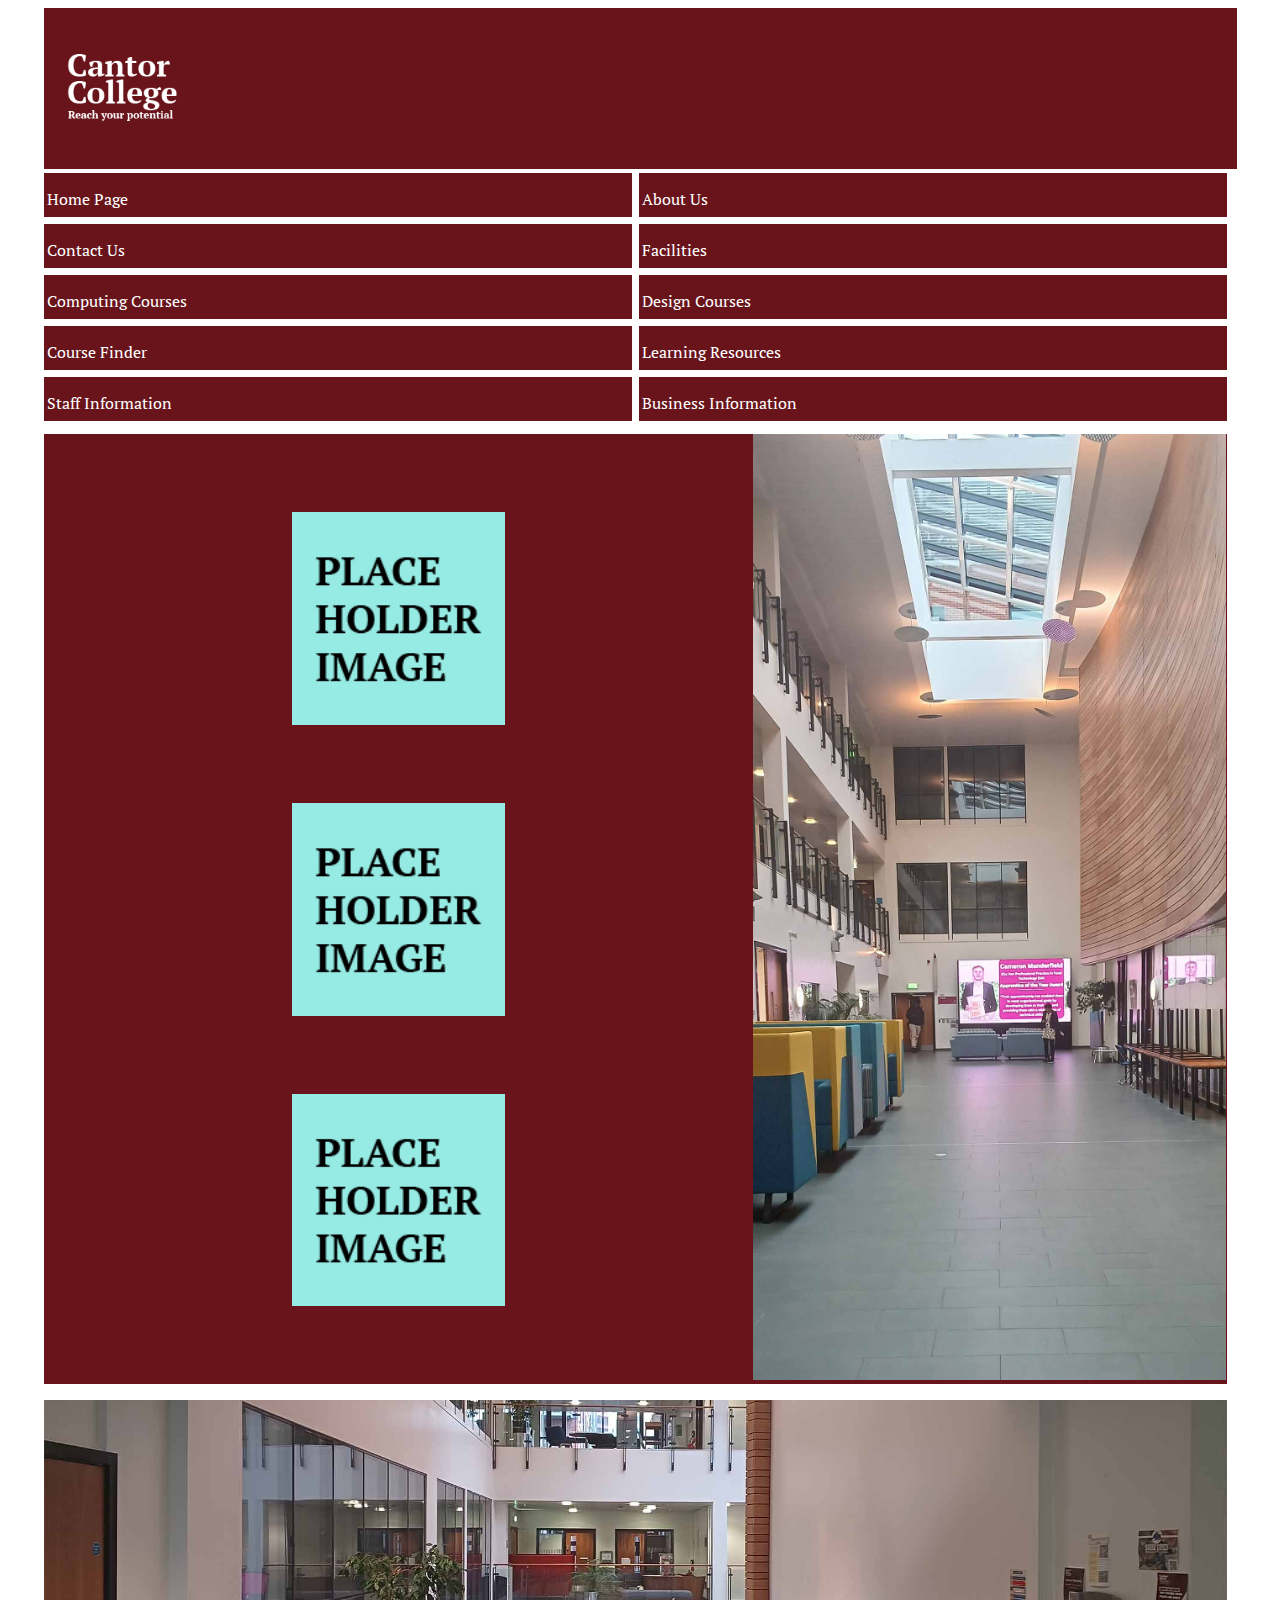
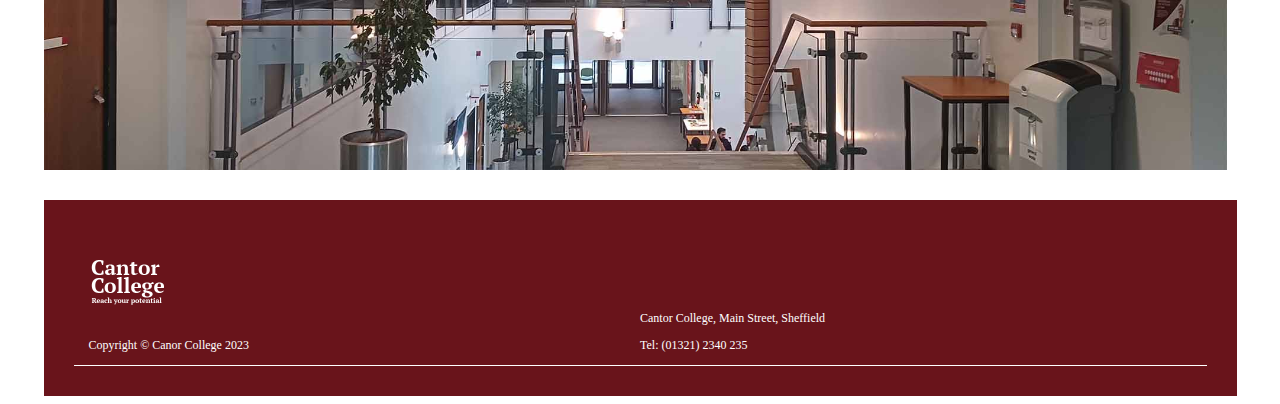
==== index.html @ 1a33143c "All pages have img. Fixed About Us  + contact us" ====
<!DOCTYPE html>
<html lang="en">
<head>
    <link rel="stylesheet" href="styles/mobile.css">
    <link rel="stylesheet" href="styles/desktop.css"media="only screen and (min-width : 900px)">
    <meta name="viewport" content="width=device-width, initial-scale=1.0">
    <meta charset="UTF-8">
    <meta http-equiv="X-UA-Compatible" content="ie=edge">
    <title>Cantor College | Home Page</title>
</head>
<body>
    <div class="overall-container"> <!-- Container around entire page which sets max and min size as well as margins for whole page -->
        <header>
            <div>
                <p><img src="images/logo.png" alt="cantor logo" width="120px" height="120px"></p>
            </div>
        </header>
        <section> <!-- Navigation Buttons at top of page -->
            <div class ="navigation-container">
                <div class="navigation-item">
                    <a href="index.html">Home Page</a>
                </div>
                <div class="navigation-item">
                    <a href="aboutus.html">About Us</a>
                </div>
                <div class="navigation-item">
                    <a href="contactus.html">Contact Us</a>
                </div>
                <div class="navigation-item">
                    <a href="facilities.html">Facilities</a>
                </div>
                <div class="navigation-item">
                    <a href="computingcourses.html">Computing Courses</a>
                </div>
                <div class="navigation-item">
                    <a href="designcourses.html">Design Courses</a></div>
                <div class="navigation-item">
                    <a href="coursefinder.html">Course Finder</a>
                </div>
                <div class="navigation-item">
                    <a href="learningresources.html">Learning Resources</a>
                </div>
                <div class="navigation-item">
                    <a href="staffinformation.html">Staff Information</a>
                </div>
                <div class="navigation-item">
                    <a href="businessinformation.html">Business Information</a>
                </div>
            </div>
        </section>
        <section><!-- Main section of page; main text on left side and image(s) on right side -->
            <div class="page-segment-solid-color">
                <div class="flex-left">
                    <img src="images/placeholder.jpg" alt="" width="90" height="90" class="resize-image-small">
                    <img src="images/placeholder.jpg" alt="" width="90" height="90" class="resize-image-small">
                    <img src="images/placeholder.jpg" alt="" width="90" height="90" class="resize-image-small">
                </div>
                <div class="flex-right">
                    <img src="images/atrium-lookhall.jpg" alt="" width="150" height="300" class="resize-image">
                </div>
            </div>
            <div class="page-segment-no-color">
                <p><img src="images/atrium-lookdoor.jpg" alt="" width="2000" height="625" class="resize-image"></p>
            </div>
        </section>
        <footer>
            <div class="footer-container">
                <div>
                    <div class="footer-container-inner-initial">
                        <div class="footer-container-inner-final">
                            <p><img src="images/logo.png" alt="cantor logo" width="80px" height="80px"></p>
                            <p>Copyright &copy; Canor College 2023</p>
                        </div>
                        <div class="footer-container-inner-final">
                            <p>Cantor College, Main Street, Sheffield</p>
                            <p>Tel: (01321) 2340 235</p>
                        </div>
                    </div>
                </div>
            </div>
        </footer>
    </div>
</body>
</html>
---- styles/mobile.css ----
@import url('https://fonts.googleapis.com/css2?family=Exo+2:wght@500&family=PT+Serif&display=swap');

.overall-container
{
    margin: auto;
}

.margin-left-right
{
    margin-left: 5px;
    margin-right: 5px;
}

header
{
    margin-left: 3.5px;
    margin-right: 3.5px;
    padding: 2.5px 20px;
    background-color: #69141b;
    color: white;
}

footer
{
    display: flex;
    padding: 30px;
    background-color: #69141b;
    color: white;
    align-items: flex-end;
    font-size: 12px;
    margin-left: 3.5px;
    margin-right: 3.5px;
}

.footer-container
{
    flex-basis: 100%;
    flex-shrink: 0;
    max-width: 100%;
    border-bottom-style: solid;
    border-bottom-width: 1px;
}

.footer-container-inner-initial
{
    display: flex;
    align-items: flex-end;
    padding-left: 15px;
    padding-right: 15px;
}

.footer-container-inner-final
{
    box-sizing: border-box;
    flex-basis: 50%;
    max-width: 50%;
}

ol
{
    list-style-type: lower-roman;
}

a
{
    color: blue;
}

.navigation-item a
{
    display: inline-block;
    color: white;
    text-decoration: none;
    font-family: 'PT Serif', serif;
    font-size: 16px;
}

.navigation-item-singular a
{
    display: inline-block;
    width: 98.8%;
    color: white;
    text-decoration: none;
    font-family: 'PT Serif', serif;
    font-size: 16px;
}

.navigation-container
{
    display: flex;
    flex-wrap: wrap;
}

.navigation-item
{
    flex: 1 1 33%;
    margin: 3.5px;
    padding: 3.5px;
    background-image: linear-gradient(to right, transparent, transparent 50%,#69141b 50%, #69141b); /* Concept of linear-gradient to produce hover transition effect from https://codepen.io/ianfarb/pen/nPaxYR */
    background-position: 100% 0;
    background-size: 200% 100%;
    transition: all .5s linear;
}

.navigation-item-singular
{
    flex: 1 1 33%;
    margin: 3.5px;
    padding: 3.5px;
    background-image: linear-gradient(to right, transparent, transparent 50%,#69141b 50%, #69141b);
    background-position: 100% 0;
    background-size: 200% 100%;
    transition: all .5s linear;
}

.navigation-item:hover
{
    transform: scale(1.01);
    background-color: #69141b;
    background-position: 0 0;
}

.navigation-item-singular:hover
{
    transform: scale(1.01);
    background-color: #69141b;
    background-position: 0 0;
}

.page-segment-solid-color
{
    display: flex;
    background-color: #69141b;
    color:white;
    margin-left: 3.5px;
    margin-right: 3.5px;
}

.page-segment-no-color
{
    display: flex;
    margin-left: 3.5px;
    margin-right: 3.5px;
}

.flex-container
{
    display: flex;
    flex-direction: row;
    align-items: center;
}

.flex-even
{
    flex-basis: 50%;
}

.flex-left
{
    display: flex;
    flex-direction: column;
    align-items: center;
    justify-content: space-evenly;
    flex-basis: 60%;
}

.flex-right
{    
    flex-basis: 40%;
}

.resize-image
{
    width: 100%;
    height: auto;
}

.resize-image-small
{
    width: 30%;
    height: auto;
}

.grey-out
{
    color: grey;
}
---- styles/desktop.css ----
section
{
  padding: 0 10px 10px 0;
}

.overall-container
{
    max-width: 1200px;
    min-width: 600px
}

.navigation-item, a
{
    font-size: 32px;
}
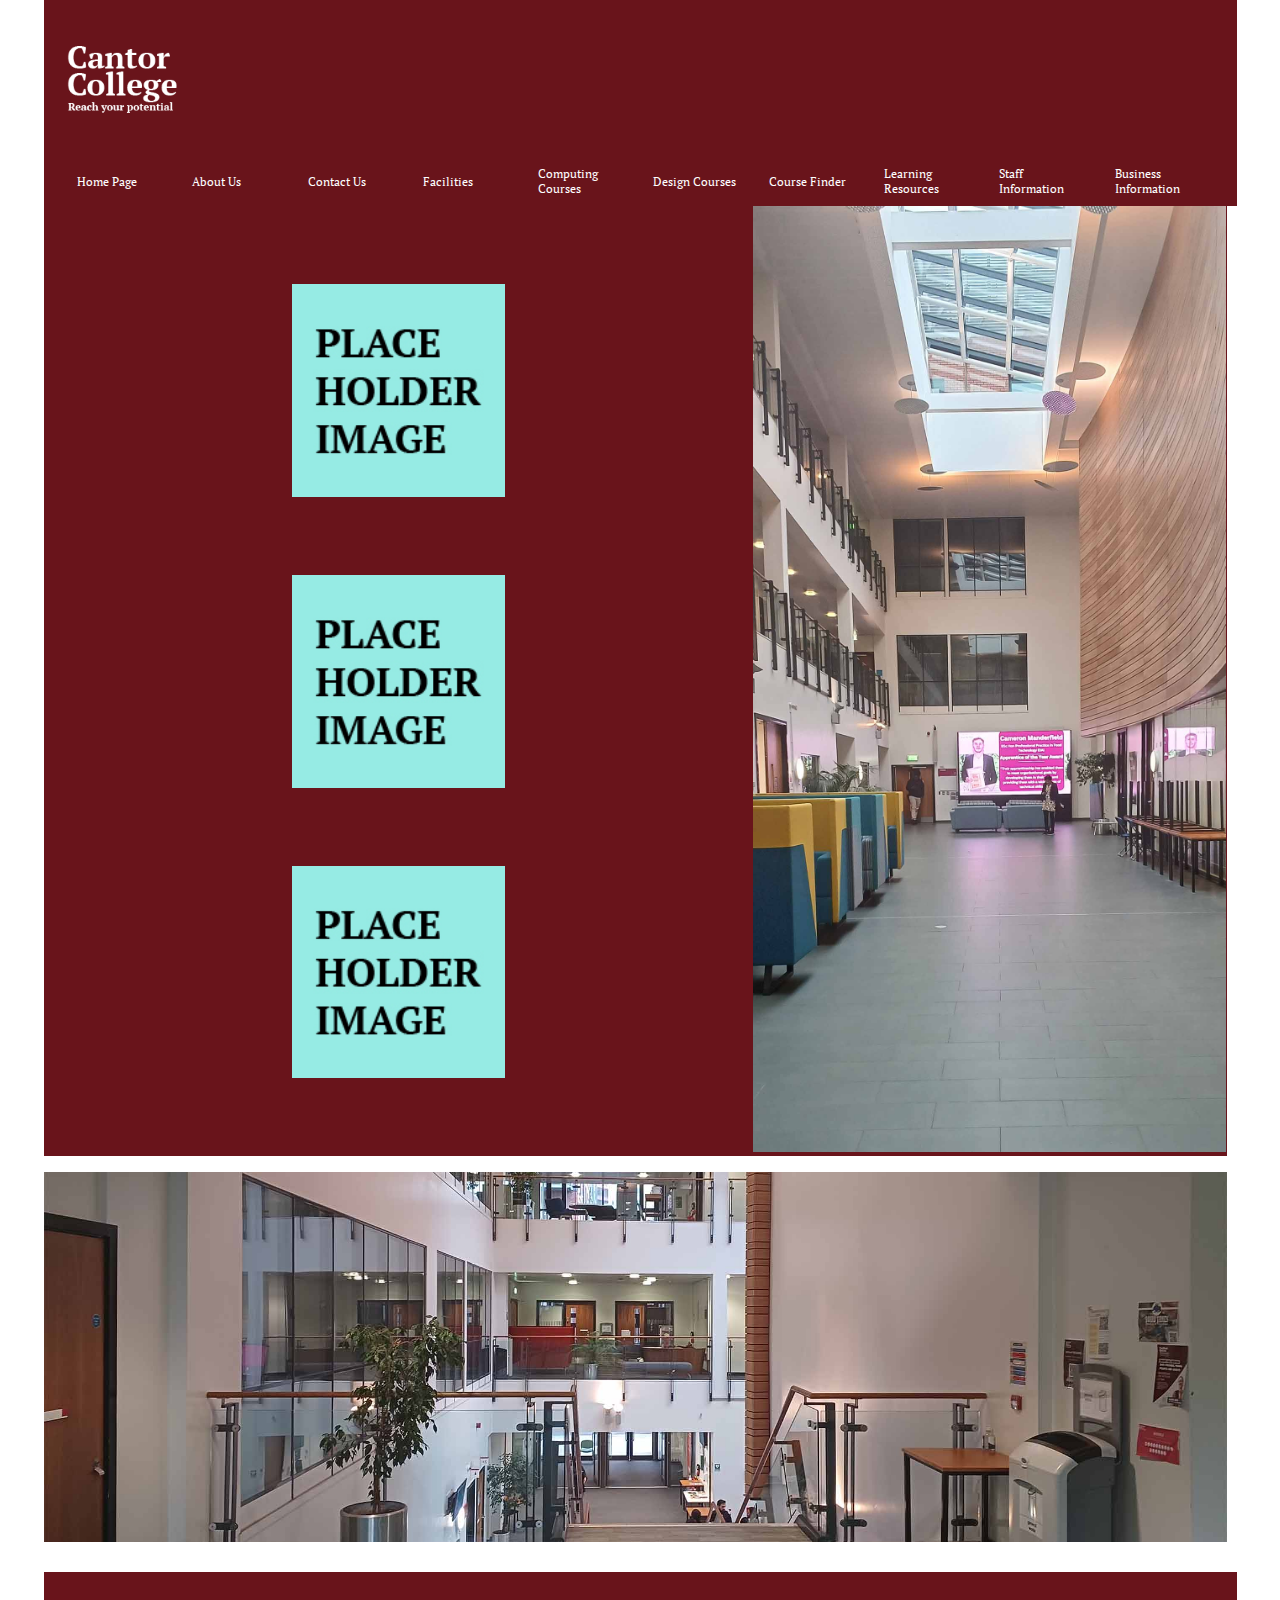
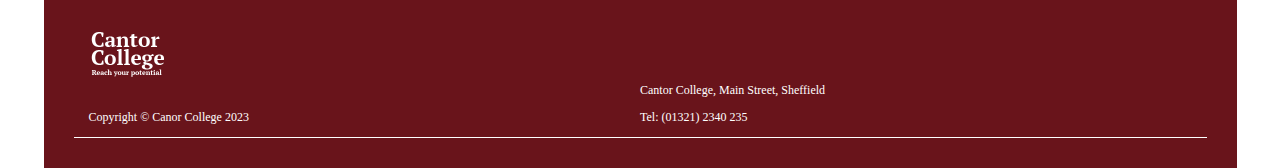
==== commit 8563652e: "Trying redisgned navigation, integrated in header." ====
--- a/index.html
+++ b/index.html
@@ -2,7 +2,7 @@
 <html lang="en">
 <head>
     <link rel="stylesheet" href="styles/mobile.css">
-    <link rel="stylesheet" href="styles/desktop.css"media="only screen and (min-width : 900px)">
+    <link rel="stylesheet" href="styles/desktop.css"media="only screen and (min-width : 700px)">
     <meta name="viewport" content="width=device-width, initial-scale=1.0">
     <meta charset="UTF-8">
     <meta http-equiv="X-UA-Compatible" content="ie=edge">
@@ -14,8 +14,6 @@
             <div>
                 <p><img src="images/logo.png" alt="cantor logo" width="120px" height="120px"></p>
             </div>
-        </header>
-        <section> <!-- Navigation Buttons at top of page -->
             <div class ="navigation-container">
                 <div class="navigation-item">
                     <a href="index.html">Home Page</a>
@@ -47,7 +45,7 @@
                     <a href="businessinformation.html">Business Information</a>
                 </div>
             </div>
-        </section>
+        </header>
         <section><!-- Main section of page; main text on left side and image(s) on right side -->
             <div class="page-segment-solid-color">
                 <div class="flex-left">
--- a/styles/desktop.css
+++ b/styles/desktop.css
@@ -3,13 +3,30 @@
   padding: 0 10px 10px 0;
 }
 
-.overall-container
+body
 {
-    max-width: 1200px;
-    min-width: 600px
+  margin: auto;
+  max-width: 1200px;
+  min-width: 700px
 }
 
-.navigation-item, a
+.navigation-container
 {
-    font-size: 32px;
-}+  display: flex;
+  flex-wrap: nowrap;
+  align-items: center;
+  align-self: flex-end;
+  margin-right: auto;
+}
+
+.navigation-item
+{
+  padding-left: 10px;
+  padding-right: 10px;
+  
+}
+
+.navigation-item a
+{
+  font-size: 12px;
+}
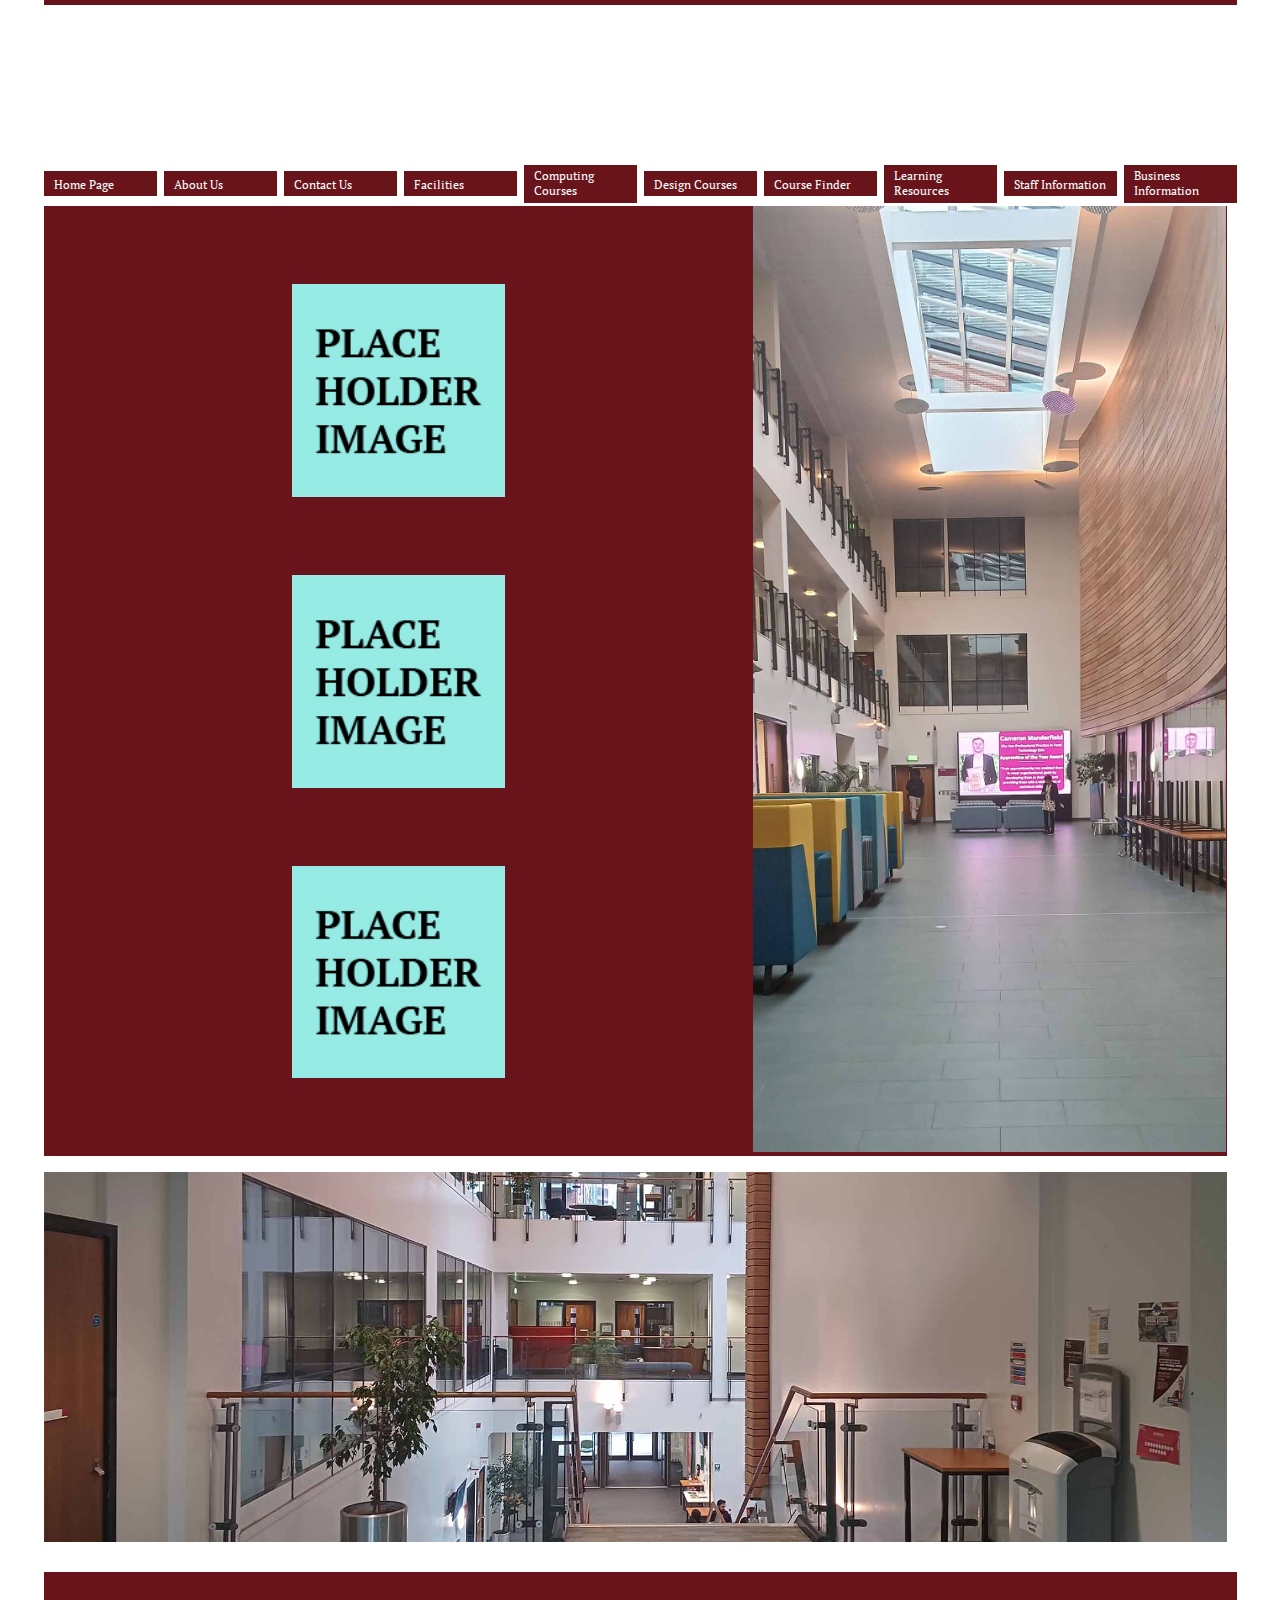
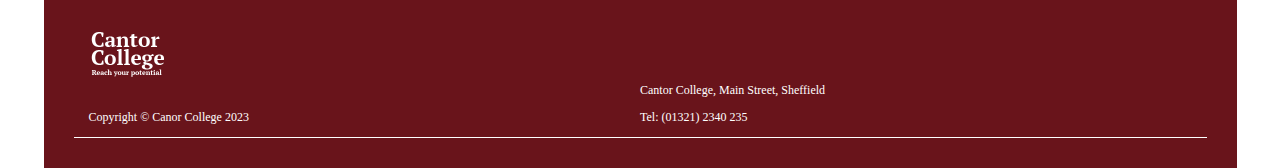
==== commit b491a48a: "Attempted javascript to move elements" ====
--- a/index.html
+++ b/index.html
@@ -7,16 +7,19 @@
     <meta charset="UTF-8">
     <meta http-equiv="X-UA-Compatible" content="ie=edge">
     <title>Cantor College | Home Page</title>
+    <script src="scripts/header.js" defer></script>
 </head>
 <body>
     <div class="overall-container"> <!-- Container around entire page which sets max and min size as well as margins for whole page -->
         <header>
-            <div>
+            <div id="div-logo-in-header">
                 <p><img src="images/logo.png" alt="cantor logo" width="120px" height="120px"></p>
             </div>
-            <div class ="navigation-container">
+        </header>
+            <div id="div-navigation"> <!-- Navigation Buttons at top of page -->
+                <div class ="navigation-container">
                 <div class="navigation-item">
-                    <a href="index.html">Home Page</a>
+                     <a href="index.html">Home Page</a>
                 </div>
                 <div class="navigation-item">
                     <a href="aboutus.html">About Us</a>
@@ -45,8 +48,8 @@
                     <a href="businessinformation.html">Business Information</a>
                 </div>
             </div>
-        </header>
-        <section><!-- Main section of page; main text on left side and image(s) on right side -->
+        </div>
+        <section id="sect-main"><!-- Main section of page; main text on left side and image(s) on right side -->
             <div class="page-segment-solid-color">
                 <div class="flex-left">
                     <img src="images/placeholder.jpg" alt="" width="90" height="90" class="resize-image-small">
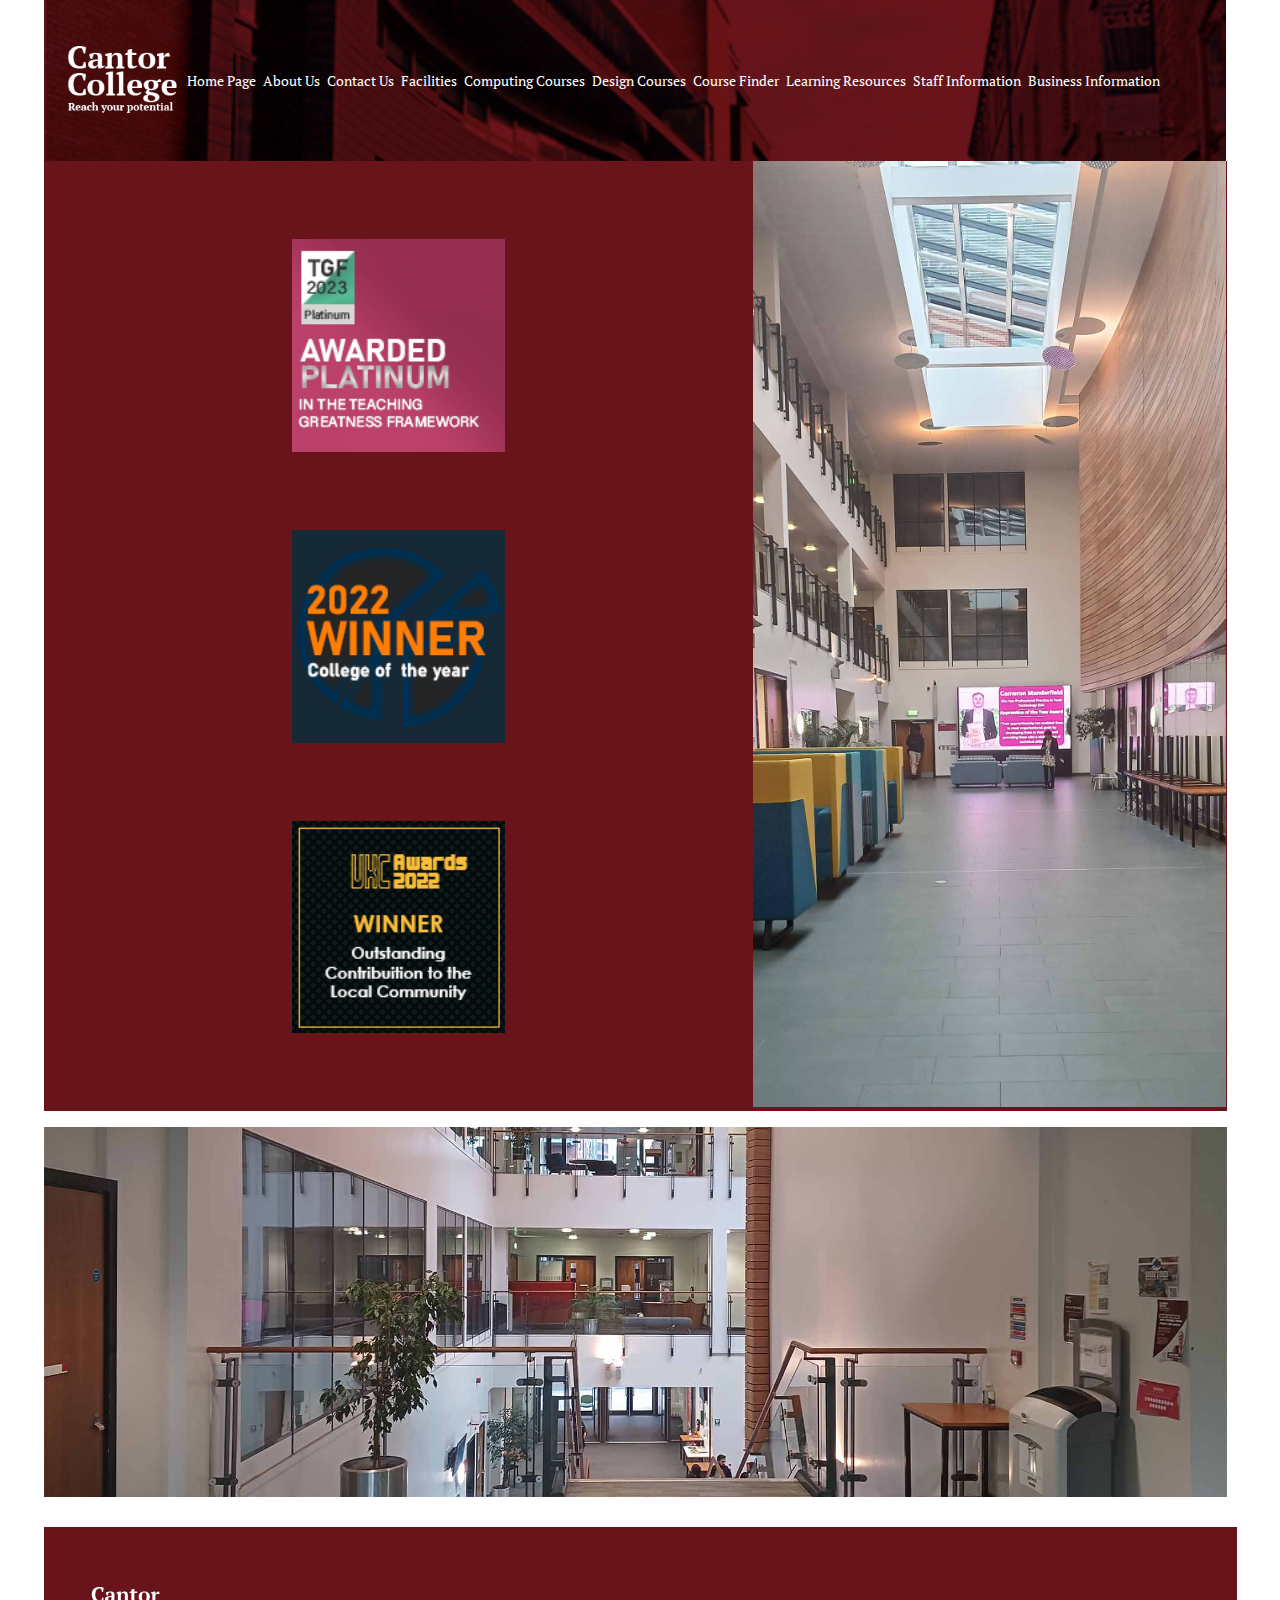
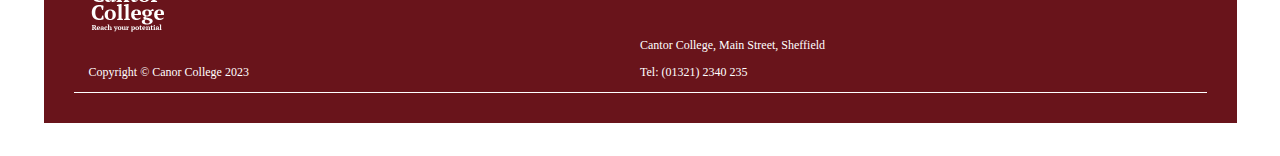
==== commit 4f9d58ca: "Changed header to be responsive to device." ====
--- a/index.html
+++ b/index.html
@@ -12,49 +12,52 @@
 <body>
     <div class="overall-container"> <!-- Container around entire page which sets max and min size as well as margins for whole page -->
         <header>
-            <div id="div-logo-in-header">
+            <div class="TARGET">
                 <p><img src="images/logo.png" alt="cantor logo" width="120px" height="120px"></p>
             </div>
         </header>
-            <div id="div-navigation"> <!-- Navigation Buttons at top of page -->
-                <div class ="navigation-container">
-                <div class="navigation-item">
-                     <a href="index.html">Home Page</a>
-                </div>
-                <div class="navigation-item">
-                    <a href="aboutus.html">About Us</a>
-                </div>
-                <div class="navigation-item">
-                    <a href="contactus.html">Contact Us</a>
-                </div>
-                <div class="navigation-item">
-                    <a href="facilities.html">Facilities</a>
-                </div>
-                <div class="navigation-item">
-                    <a href="computingcourses.html">Computing Courses</a>
-                </div>
-                <div class="navigation-item">
-                    <a href="designcourses.html">Design Courses</a></div>
-                <div class="navigation-item">
-                    <a href="coursefinder.html">Course Finder</a>
-                </div>
-                <div class="navigation-item">
-                    <a href="learningresources.html">Learning Resources</a>
-                </div>
-                <div class="navigation-item">
-                    <a href="staffinformation.html">Staff Information</a>
-                </div>
-                <div class="navigation-item">
-                    <a href="businessinformation.html">Business Information</a>
-                </div>
+        <div class="ORIGINAL">
+
+        </div>
+        <div class="MOVEME"> <!-- Navigation Buttons at top of page -->
+            <div class ="navigation-container">
+            <div class="navigation-item">
+                    <a href="index.html">Home Page</a>
+            </div>
+            <div class="navigation-item">
+                <a href="aboutus.html">About Us</a>
+            </div>
+            <div class="navigation-item">
+                 <a href="contactus.html">Contact Us</a>
+            </div>
+            <div class="navigation-item">
+                <a href="facilities.html">Facilities</a>
+            </div>
+            <div class="navigation-item">
+                <a href="computingcourses.html">Computing Courses</a>
+            </div>
+            <div class="navigation-item">
+                <a href="designcourses.html">Design Courses</a></div>
+            <div class="navigation-item">
+                <a href="coursefinder.html">Course Finder</a>
+            </div>
+            <div class="navigation-item">
+                <a href="learningresources.html">Learning Resources</a>
+            </div>
+            <div class="navigation-item">
+                <a href="staffinformation.html">Staff Information</a>
+            </div>
+            <div class="navigation-item">
+                <a href="businessinformation.html">Business Information</a>
             </div>
         </div>
+    </div>
         <section id="sect-main"><!-- Main section of page; main text on left side and image(s) on right side -->
             <div class="page-segment-solid-color">
                 <div class="flex-left">
-                    <img src="images/placeholder.jpg" alt="" width="90" height="90" class="resize-image-small">
-                    <img src="images/placeholder.jpg" alt="" width="90" height="90" class="resize-image-small">
-                    <img src="images/placeholder.jpg" alt="" width="90" height="90" class="resize-image-small">
+                    <img src="images/awardimage0.jpg" alt="" width="160" height="160" class="resize-image-small">
+                    <img src="images/awardimage1.jpg" alt="" width="160" height="160" class="resize-image-small">
+                    <img src="images/awardimage2.jpg" alt="" width="160" height="160" class="resize-image-small">
                 </div>
                 <div class="flex-right">
                     <img src="images/atrium-lookhall.jpg" alt="" width="150" height="300" class="resize-image">
--- a/styles/mobile.css
+++ b/styles/mobile.css
@@ -1,8 +1,9 @@
 @import url('https://fonts.googleapis.com/css2?family=Exo+2:wght@500&family=PT+Serif&display=swap');
 
-.overall-container
+body
 {
     margin: auto;
+    min-width: 390px
 }
 
 .margin-left-right
@@ -11,6 +12,7 @@
     margin-right: 5px;
 }
 
+
 header
 {
     margin-left: 3.5px;
@@ -18,6 +20,10 @@
     padding: 2.5px 20px;
     background-color: #69141b;
     color: white;
+    background-image: url('../images/header.jpg');
+    background-repeat: no-repeat;
+    background-position: center;
+    background-size: cover;
 }
 
 footer
@@ -89,6 +95,12 @@
 {
     display: flex;
     flex-wrap: wrap;
+}
+
+.TARGET
+{
+    display: flex;
+    align-items: center;
 }
 
 .navigation-item
--- a/styles/desktop.css
+++ b/styles/desktop.css
@@ -21,12 +21,18 @@
 
 .navigation-item
 {
-  padding-left: 10px;
-  padding-right: 10px;
-  
+  background-image: none;
+  flex: auto;
+  padding-left: 0px;
+  padding-right: 0px;
 }
 
 .navigation-item a
 {
-  font-size: 12px;
+  font-size: 14px;
 }
+
+header
+{
+    margin-right: 14.5px;
+}
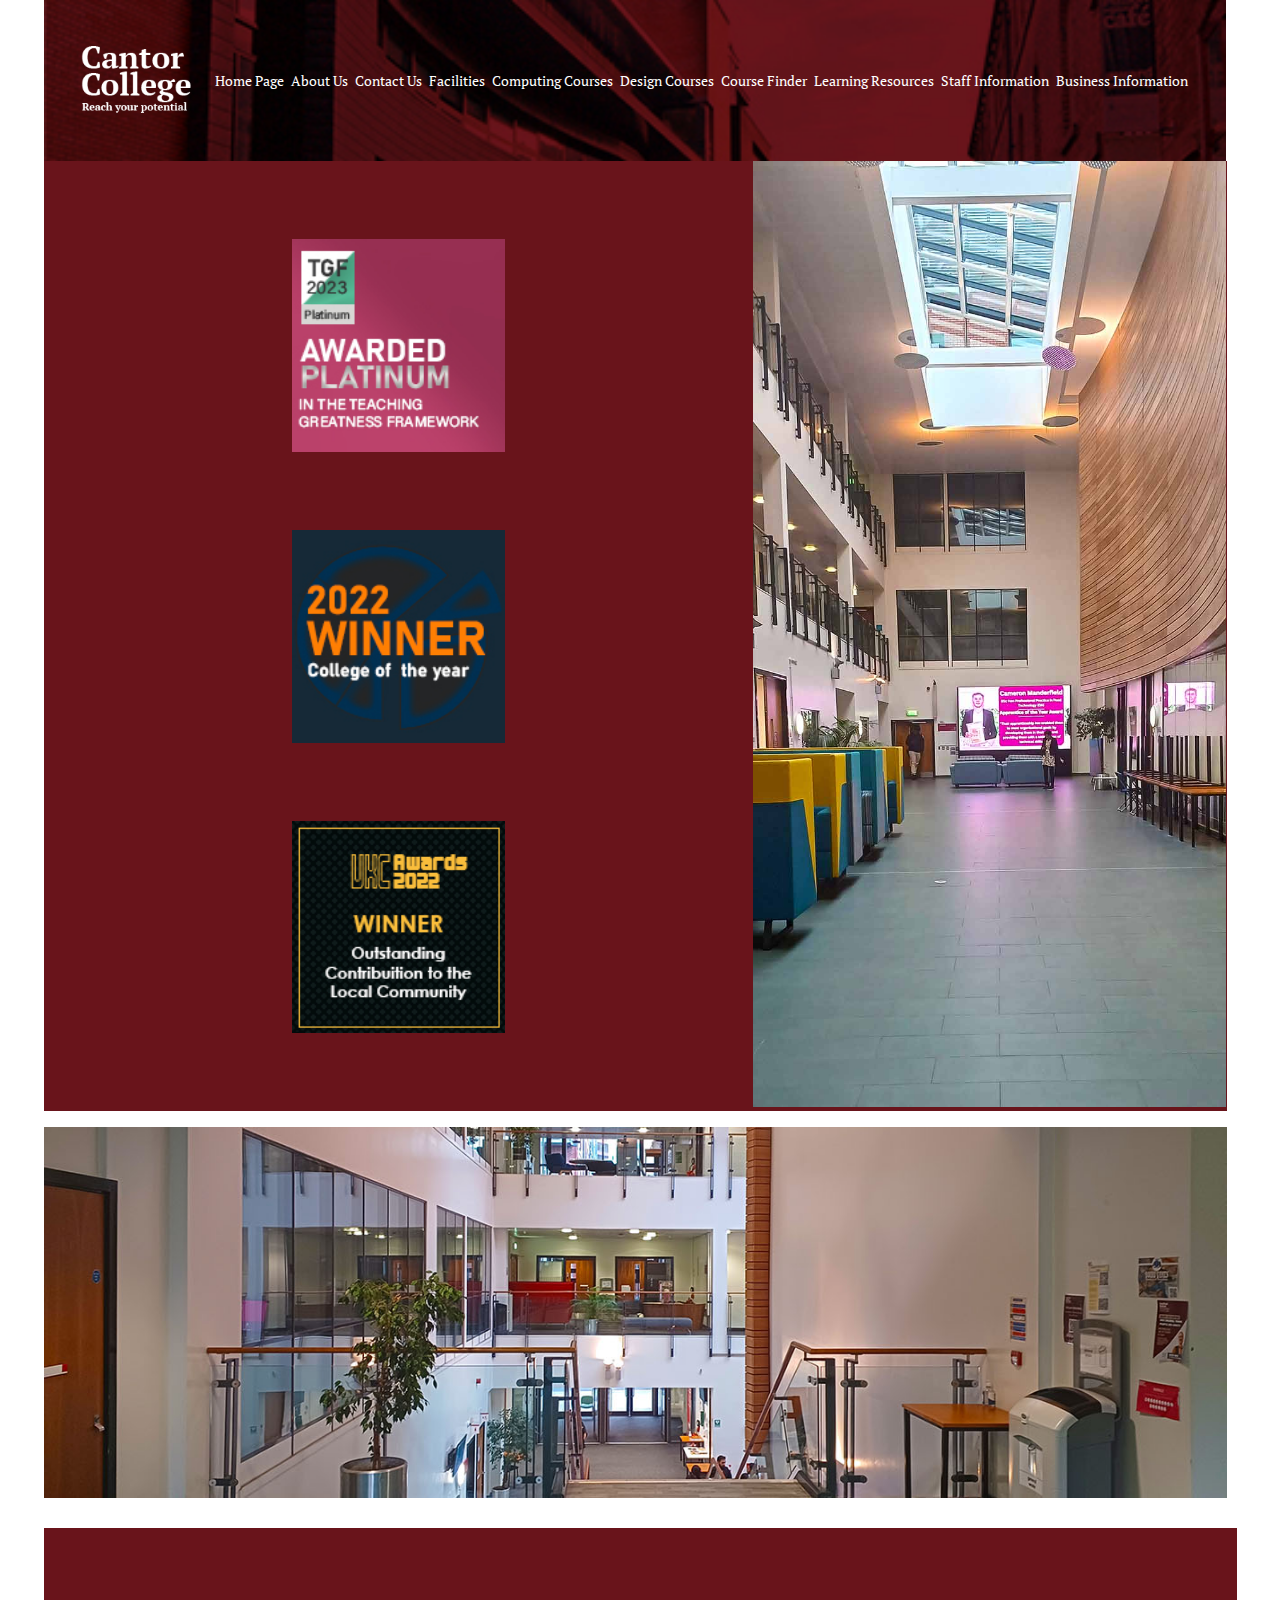
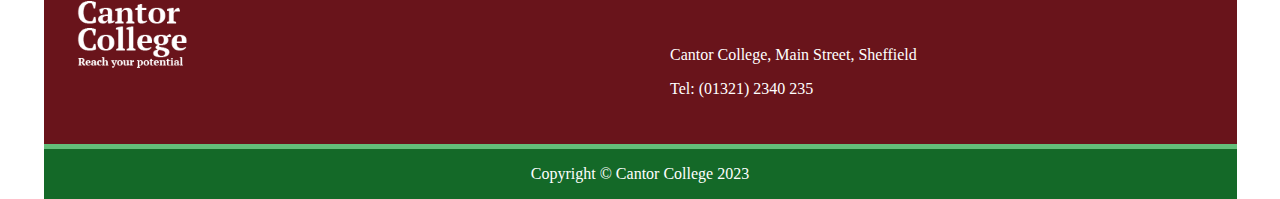
==== commit f7b2cae9: "Improved footer. Spiced up images." ====
--- a/index.html
+++ b/index.html
@@ -1,57 +1,59 @@
 <!DOCTYPE html>
 <html lang="en">
+
 <head>
     <link rel="stylesheet" href="styles/mobile.css">
-    <link rel="stylesheet" href="styles/desktop.css"media="only screen and (min-width : 700px)">
+    <link rel="stylesheet" href="styles/desktop.css" media="only screen and (min-width : 700px)">
     <meta name="viewport" content="width=device-width, initial-scale=1.0">
     <meta charset="UTF-8">
     <meta http-equiv="X-UA-Compatible" content="ie=edge">
     <title>Cantor College | Home Page</title>
     <script src="scripts/header.js" defer></script>
 </head>
+
 <body>
-    <div class="overall-container"> <!-- Container around entire page which sets max and min size as well as margins for whole page -->
+    <div class="overall-container">
+        <!-- Container around entire page which sets max and min size as well as margins for whole page -->
         <header>
             <div class="TARGET">
                 <p><img src="images/logo.png" alt="cantor logo" width="120px" height="120px"></p>
             </div>
         </header>
-        <div class="ORIGINAL">
-
-        </div>
         <div class="MOVEME"> <!-- Navigation Buttons at top of page -->
-            <div class ="navigation-container">
-            <div class="navigation-item">
+            <div class="navigation-container">
+                <div class="navigation-item">
                     <a href="index.html">Home Page</a>
-            </div>
-            <div class="navigation-item">
-                <a href="aboutus.html">About Us</a>
-            </div>
-            <div class="navigation-item">
-                 <a href="contactus.html">Contact Us</a>
-            </div>
-            <div class="navigation-item">
-                <a href="facilities.html">Facilities</a>
-            </div>
-            <div class="navigation-item">
-                <a href="computingcourses.html">Computing Courses</a>
-            </div>
-            <div class="navigation-item">
-                <a href="designcourses.html">Design Courses</a></div>
-            <div class="navigation-item">
-                <a href="coursefinder.html">Course Finder</a>
-            </div>
-            <div class="navigation-item">
-                <a href="learningresources.html">Learning Resources</a>
-            </div>
-            <div class="navigation-item">
-                <a href="staffinformation.html">Staff Information</a>
-            </div>
-            <div class="navigation-item">
-                <a href="businessinformation.html">Business Information</a>
+                </div>
+                <div class="navigation-item">
+                    <a href="aboutus.html">About Us</a>
+                </div>
+                <div class="navigation-item">
+                    <a href="contactus.html">Contact Us</a>
+                </div>
+                <div class="navigation-item">
+                    <a href="facilities.html">Facilities</a>
+                </div>
+                <div class="navigation-item">
+                    <a href="computingcourses.html">Computing Courses</a>
+                </div>
+                <div class="navigation-item">
+                    <a href="designcourses.html">Design Courses</a>
+                </div>
+                <div class="navigation-item">
+                    <a href="coursefinder.html">Course Finder</a>
+                </div>
+                <div class="navigation-item">
+                    <a href="learningresources.html">Learning Resources</a>
+                </div>
+                <div class="navigation-item">
+                    <a href="staffinformation.html">Staff Information</a>
+                </div>
+                <div class="navigation-item">
+                    <a href="businessinformation.html">Business Information</a>
+                </div>
             </div>
         </div>
-    </div>
+        <div class="ORIGINAL"></div>
         <section id="sect-main"><!-- Main section of page; main text on left side and image(s) on right side -->
             <div class="page-segment-solid-color">
                 <div class="flex-left">
@@ -60,11 +62,11 @@
                     <img src="images/awardimage2.jpg" alt="" width="160" height="160" class="resize-image-small">
                 </div>
                 <div class="flex-right">
-                    <img src="images/atrium-lookhall.jpg" alt="" width="150" height="300" class="resize-image">
+                    <img src="images/atrium-lookhall.jpg" alt="" width="750" height="1500" class="resize-image">
                 </div>
             </div>
             <div class="page-segment-no-color">
-                <p><img src="images/atrium-lookdoor.jpg" alt="" width="2000" height="625" class="resize-image"></p>
+                <p><img src="images/atrium-lookdoor.jpg" alt="" width="1320" height="413" class="resize-image"></p>
             </div>
         </section>
         <footer>
@@ -72,8 +74,7 @@
                 <div>
                     <div class="footer-container-inner-initial">
                         <div class="footer-container-inner-final">
-                            <p><img src="images/logo.png" alt="cantor logo" width="80px" height="80px"></p>
-                            <p>Copyright &copy; Canor College 2023</p>
+                            <p><img src="images/logo.png" alt="cantor logo" width="120px" height="120px"></p>
                         </div>
                         <div class="footer-container-inner-final">
                             <p>Cantor College, Main Street, Sheffield</p>
@@ -82,6 +83,9 @@
                     </div>
                 </div>
             </div>
+            <div class="footer-bottom">
+                <p>Copyright &copy; Cantor College 2023</p>
+            </div>
         </footer>
     </div>
 </body>
--- a/styles/mobile.css
+++ b/styles/mobile.css
@@ -29,30 +29,30 @@
 footer
 {
     display: flex;
-    padding: 30px;
-    background-color: #69141b;
+    background-color: #69141B;
     color: white;
     align-items: flex-end;
-    font-size: 12px;
-    margin-left: 3.5px;
-    margin-right: 3.5px;
+    margin-left: 3.5px;
+    margin-right: 3.5px;
+    flex-wrap: wrap;
+    overflow: hidden;
 }
 
 .footer-container
 {
     flex-basis: 100%;
     flex-shrink: 0;
+    padding: 30px;
     max-width: 100%;
     border-bottom-style: solid;
-    border-bottom-width: 1px;
+    border-bottom-width: 5px;
+    border-bottom-color: #63BE79;
 }
 
 .footer-container-inner-initial
 {
     display: flex;
     align-items: flex-end;
-    padding-left: 15px;
-    padding-right: 15px;
 }
 
 .footer-container-inner-final
@@ -60,6 +60,16 @@
     box-sizing: border-box;
     flex-basis: 50%;
     max-width: 50%;
+}
+
+.footer-bottom
+{
+    background-color: #146928;
+    display: flex;
+    width: 100%;
+    padding-left: 0px;
+    padding-right: 0px;
+    justify-content: center;
 }
 
 ol
--- a/styles/desktop.css
+++ b/styles/desktop.css
@@ -7,7 +7,7 @@
 {
   margin: auto;
   max-width: 1200px;
-  min-width: 700px
+  min-width: 700px;
 }
 
 .navigation-container
@@ -21,10 +21,11 @@
 
 .navigation-item
 {
-  background-image: none;
   flex: auto;
+  align-content: space-evenly;
   padding-left: 0px;
   padding-right: 0px;
+  background-image: none;
 }
 
 .navigation-item a
@@ -36,3 +37,8 @@
 {
     margin-right: 14.5px;
 }
+
+.TARGET
+{
+  justify-content: space-evenly;
+}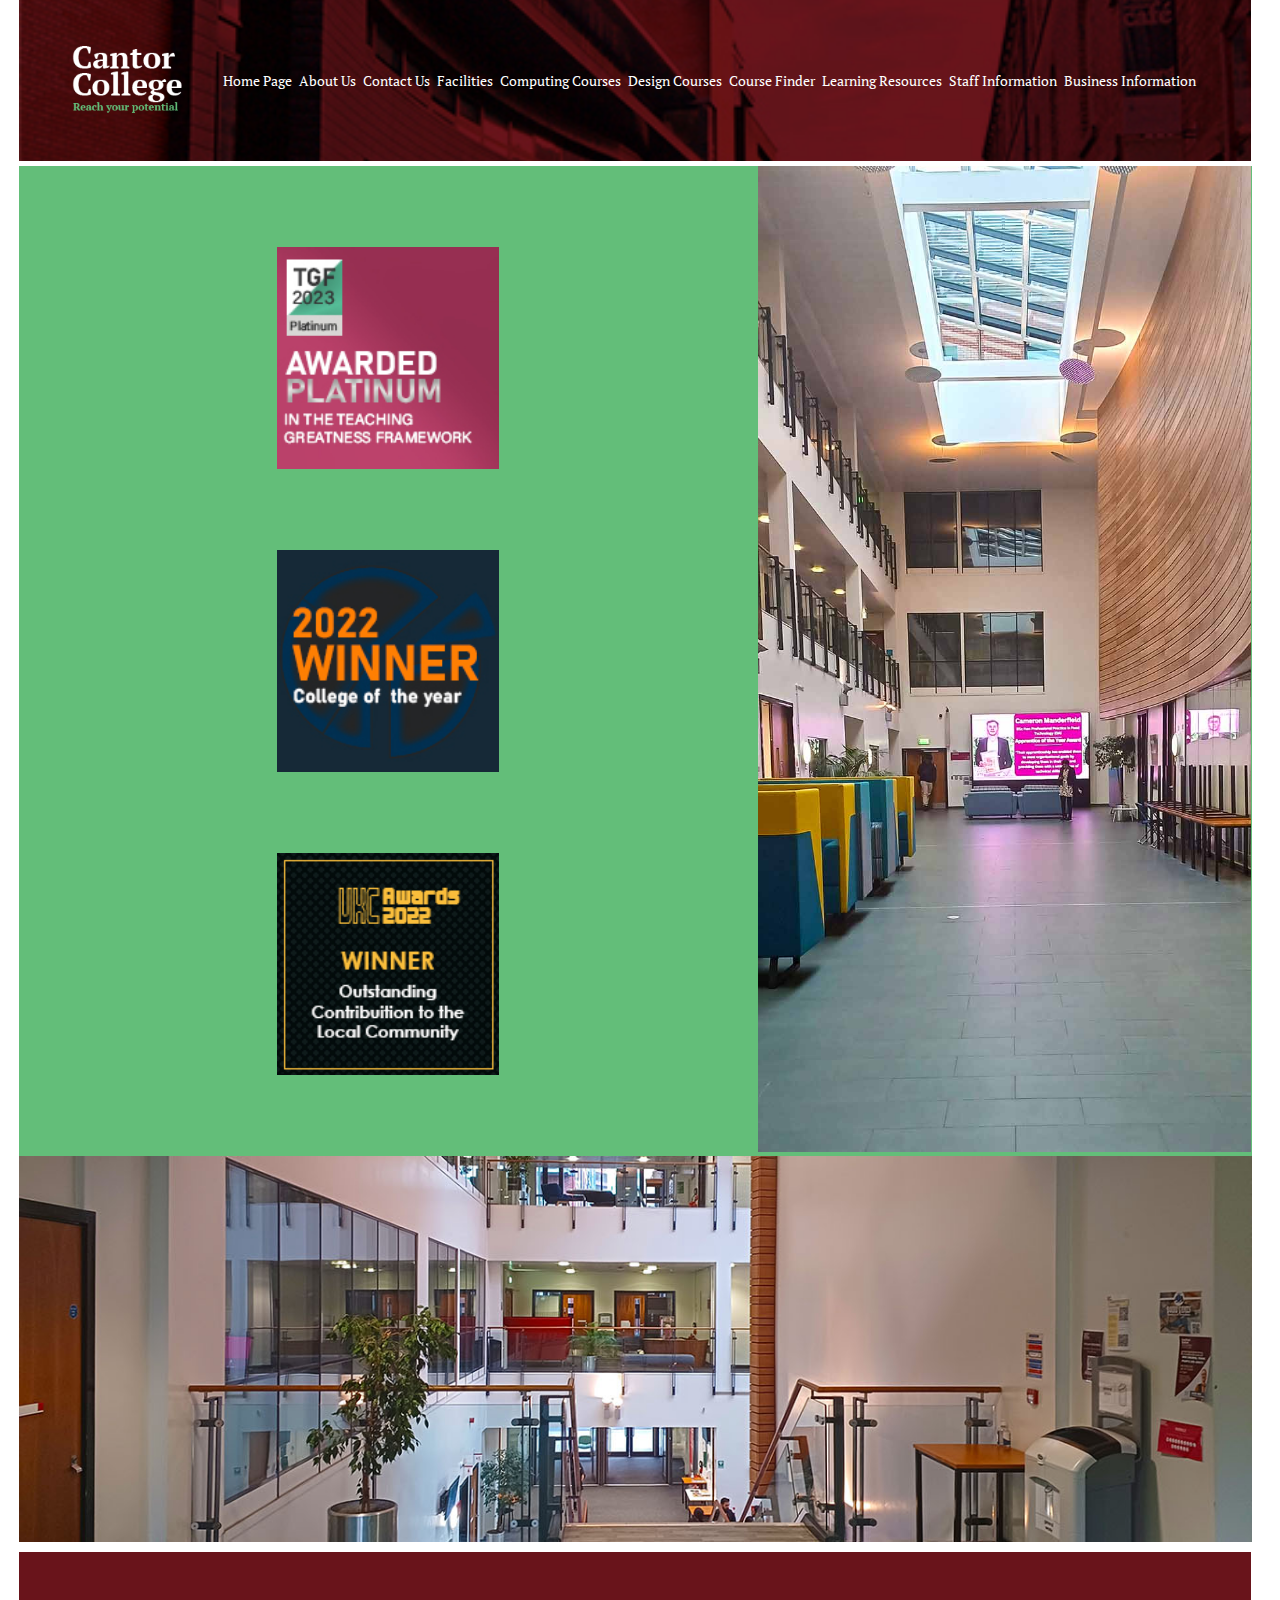
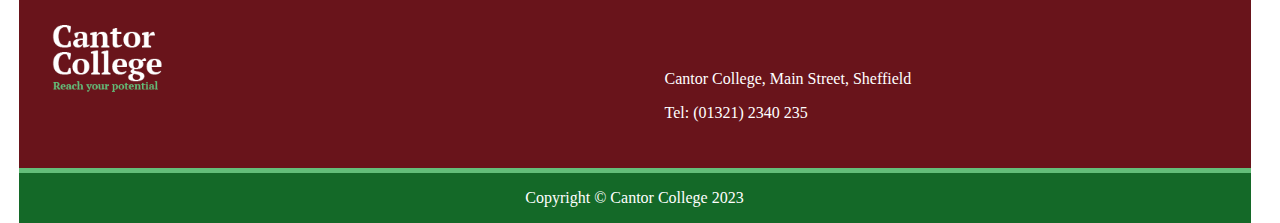
==== commit 408b397c: "Updated colours. Removed <p> from images." ====
--- a/index.html
+++ b/index.html
@@ -13,13 +13,12 @@
 
 <body>
     <div class="overall-container">
-        <!-- Container around entire page which sets max and min size as well as margins for whole page -->
         <header>
-            <div class="TARGET">
+            <div id="target-position">
                 <p><img src="images/logo.png" alt="cantor logo" width="120px" height="120px"></p>
             </div>
         </header>
-        <div class="MOVEME"> <!-- Navigation Buttons at top of page -->
+        <div id="move-this">
             <div class="navigation-container">
                 <div class="navigation-item">
                     <a href="index.html">Home Page</a>
@@ -53,8 +52,8 @@
                 </div>
             </div>
         </div>
-        <div class="ORIGINAL"></div>
-        <section id="sect-main"><!-- Main section of page; main text on left side and image(s) on right side -->
+        <div id="original-position"></div>
+        <section id="sect-main">
             <div class="page-segment-solid-color">
                 <div class="flex-left">
                     <img src="images/awardimage0.jpg" alt="" width="160" height="160" class="resize-image-small">
@@ -66,7 +65,7 @@
                 </div>
             </div>
             <div class="page-segment-no-color">
-                <p><img src="images/atrium-lookdoor.jpg" alt="" width="1320" height="413" class="resize-image"></p>
+                <img src="images/atrium-lookdoor.jpg" alt="" width="1320" height="413" class="resize-image">
             </div>
         </section>
         <footer>
--- a/styles/mobile.css
+++ b/styles/mobile.css
@@ -3,7 +3,8 @@
 body
 {
     margin: auto;
-    min-width: 390px
+    min-width: 390px;
+    background-color: white;
 }
 
 .margin-left-right
@@ -11,7 +12,6 @@
     margin-left: 5px;
     margin-right: 5px;
 }
-
 
 header
 {
@@ -82,35 +82,12 @@
     color: blue;
 }
 
-.navigation-item a
-{
-    display: inline-block;
-    color: white;
-    text-decoration: none;
-    font-family: 'PT Serif', serif;
-    font-size: 16px;
-}
-
-.navigation-item-singular a
-{
-    display: inline-block;
-    width: 98.8%;
-    color: white;
-    text-decoration: none;
-    font-family: 'PT Serif', serif;
-    font-size: 16px;
-}
 
 .navigation-container
 {
     display: flex;
     flex-wrap: wrap;
-}
-
-.TARGET
-{
-    display: flex;
-    align-items: center;
+    margin-bottom: 5px;
 }
 
 .navigation-item
@@ -124,36 +101,31 @@
     transition: all .5s linear;
 }
 
-.navigation-item-singular
-{
-    flex: 1 1 33%;
-    margin: 3.5px;
-    padding: 3.5px;
-    background-image: linear-gradient(to right, transparent, transparent 50%,#69141b 50%, #69141b);
-    background-position: 100% 0;
-    background-size: 200% 100%;
-    transition: all .5s linear;
-}
-
 .navigation-item:hover
 {
-    transform: scale(1.01);
-    background-color: #69141b;
+    transform: scale(1.02);
+    background-color: #63BE79;
     background-position: 0 0;
 }
 
-.navigation-item-singular:hover
+.navigation-item a
 {
-    transform: scale(1.01);
-    background-color: #69141b;
-    background-position: 0 0;
+    display: inline-block;
+    color: white;
+    text-decoration: none;
+    font-family: 'PT Serif', serif;
+    font-size: 16px;
+}
+
+.navigation-item a:hover
+{
+    transition: all .25s linear;
 }
 
 .page-segment-solid-color
 {
     display: flex;
-    background-color: #69141b;
-    color:white;
+    background-color: #63BE79;
     margin-left: 3.5px;
     margin-right: 3.5px;
 }
@@ -163,18 +135,6 @@
     display: flex;
     margin-left: 3.5px;
     margin-right: 3.5px;
-}
-
-.flex-container
-{
-    display: flex;
-    flex-direction: row;
-    align-items: center;
-}
-
-.flex-even
-{
-    flex-basis: 50%;
 }
 
 .flex-left
@@ -206,4 +166,10 @@
 .grey-out
 {
     color: grey;
+}
+
+#target-position
+{
+    display: flex;
+    align-items: center;
 }--- a/styles/desktop.css
+++ b/styles/desktop.css
@@ -6,8 +6,8 @@
 body
 {
   margin: auto;
-  max-width: 1200px;
-  min-width: 700px;
+  max-width: 1250px;
+  min-width: 1200px;
 }
 
 .navigation-container
@@ -17,6 +17,7 @@
   align-items: center;
   align-self: flex-end;
   margin-right: auto;
+  margin-bottom: 0px;
 }
 
 .navigation-item
@@ -36,9 +37,16 @@
 header
 {
     margin-right: 14.5px;
+    margin-bottom: 5px;
 }
 
-.TARGET
+footer
+{
+  margin-right: 14.5px;
+
+}
+
+#target-position
 {
   justify-content: space-evenly;
 }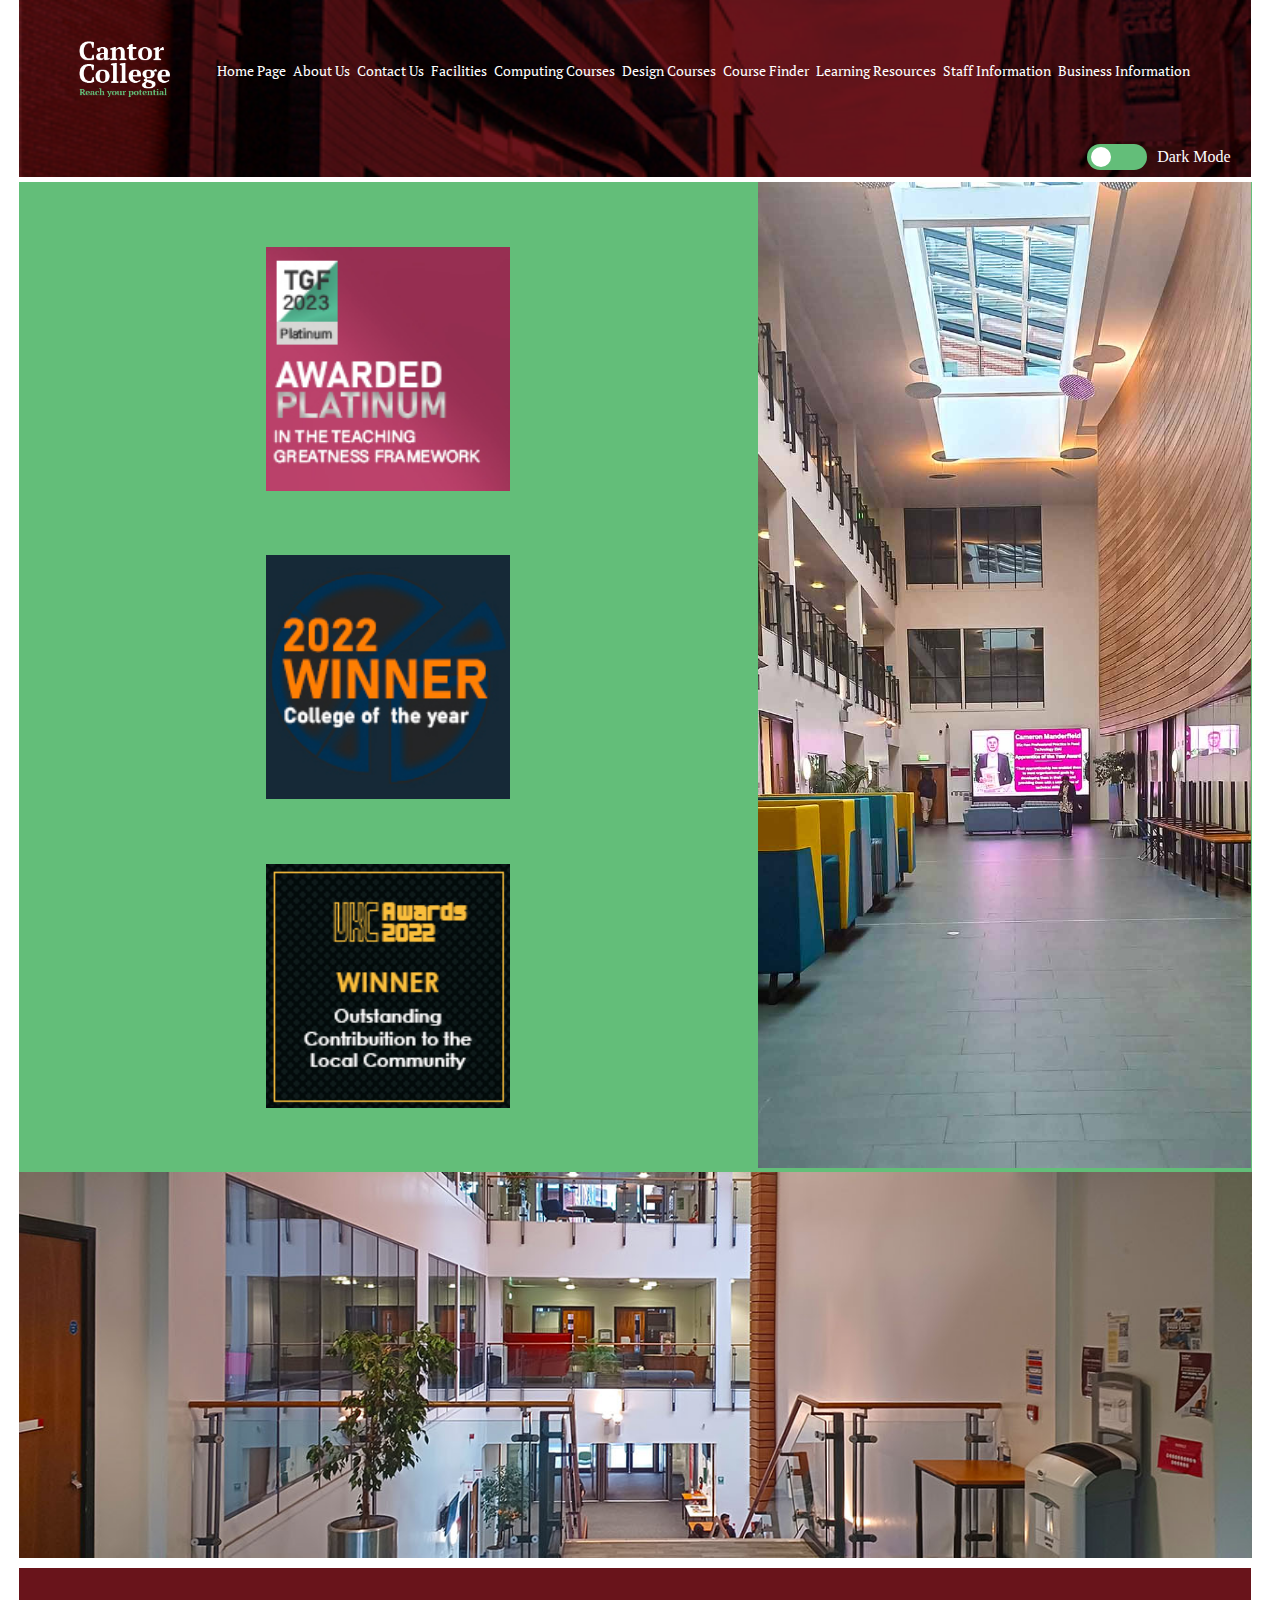
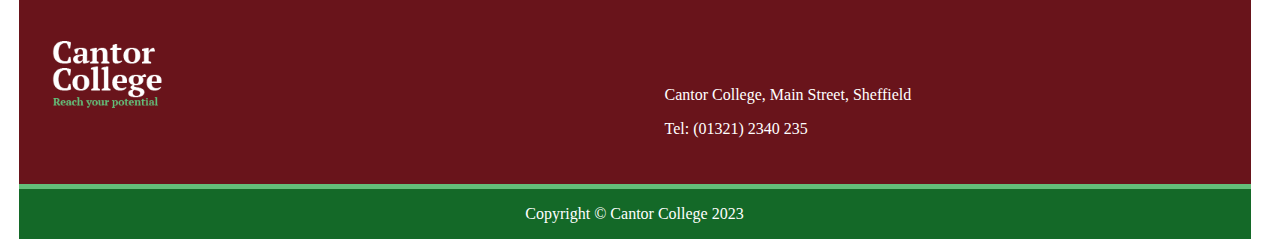
==== commit 93cfbfa3: "Added Dark Mode via JS." ====
--- a/index.html
+++ b/index.html
@@ -9,13 +9,17 @@
     <meta http-equiv="X-UA-Compatible" content="ie=edge">
     <title>Cantor College | Home Page</title>
     <script src="scripts/header.js" defer></script>
+    <script src="scripts/darkmode.js" defer></script>
 </head>
-
 <body>
     <div class="overall-container">
         <header>
             <div id="target-position">
-                <p><img src="images/logo.png" alt="cantor logo" width="120px" height="120px"></p>
+                <p><img src="images/logo.png" alt="cantor logo" width="100px" height="100px"></p>
+            </div>
+            <div class="dark-mode-toggle-container">
+                <div class="dark-mode-toggle-button"></div>
+                Dark Mode
             </div>
         </header>
         <div id="move-this">
--- a/styles/mobile.css
+++ b/styles/mobile.css
@@ -3,8 +3,67 @@
 body
 {
     margin: auto;
-    min-width: 390px;
     background-color: white;
+    transition: all 0.25s ease-in-out;
+}
+
+body.dark
+{
+    background-color: #212121;
+    color: white;
+}
+
+.dark-mode-toggle-container /* Concept of making toggle dark mode button from https://www.youtube.com/watch?v=TyITCYwsWHs*/
+{
+    display: flex;
+    align-items: center;
+    justify-content: flex-end;
+}
+
+.dark-mode-toggle-button
+{
+    position: relative;
+    height: 26px;
+    width: 60px;
+    border-radius: 100px;
+    box-shadow: 0 5px 10px rgba(0, 0, 0, 0.1);
+    background-color: #63BE79;
+    cursor: pointer;
+    margin-right: 10px;
+    margin-top: 5px;
+    margin-bottom: 5px;
+}
+
+.dark-mode-toggle-button.active::before
+{
+    background-color: #212121;
+    left: calc(100% - 20px - 3.75px);
+}
+
+.dark-mode-toggle-button::before
+{
+    content: '';
+    position: absolute;
+    height: 20px;
+    width: 20px;
+    background: white;
+    border-radius: 50%;
+    top: 50%;
+    left: 3.75px;
+    transform: translateY(-50%);
+    transition: all 0.25s ease-in-out;
+}
+
+.resize-image
+{
+    width: 100%;
+    height: auto;
+}
+
+.resize-image-small
+{
+    width: 33%;
+    height: auto;
 }
 
 .margin-left-right
@@ -151,18 +210,6 @@
     flex-basis: 40%;
 }
 
-.resize-image
-{
-    width: 100%;
-    height: auto;
-}
-
-.resize-image-small
-{
-    width: 30%;
-    height: auto;
-}
-
 .grey-out
 {
     color: grey;
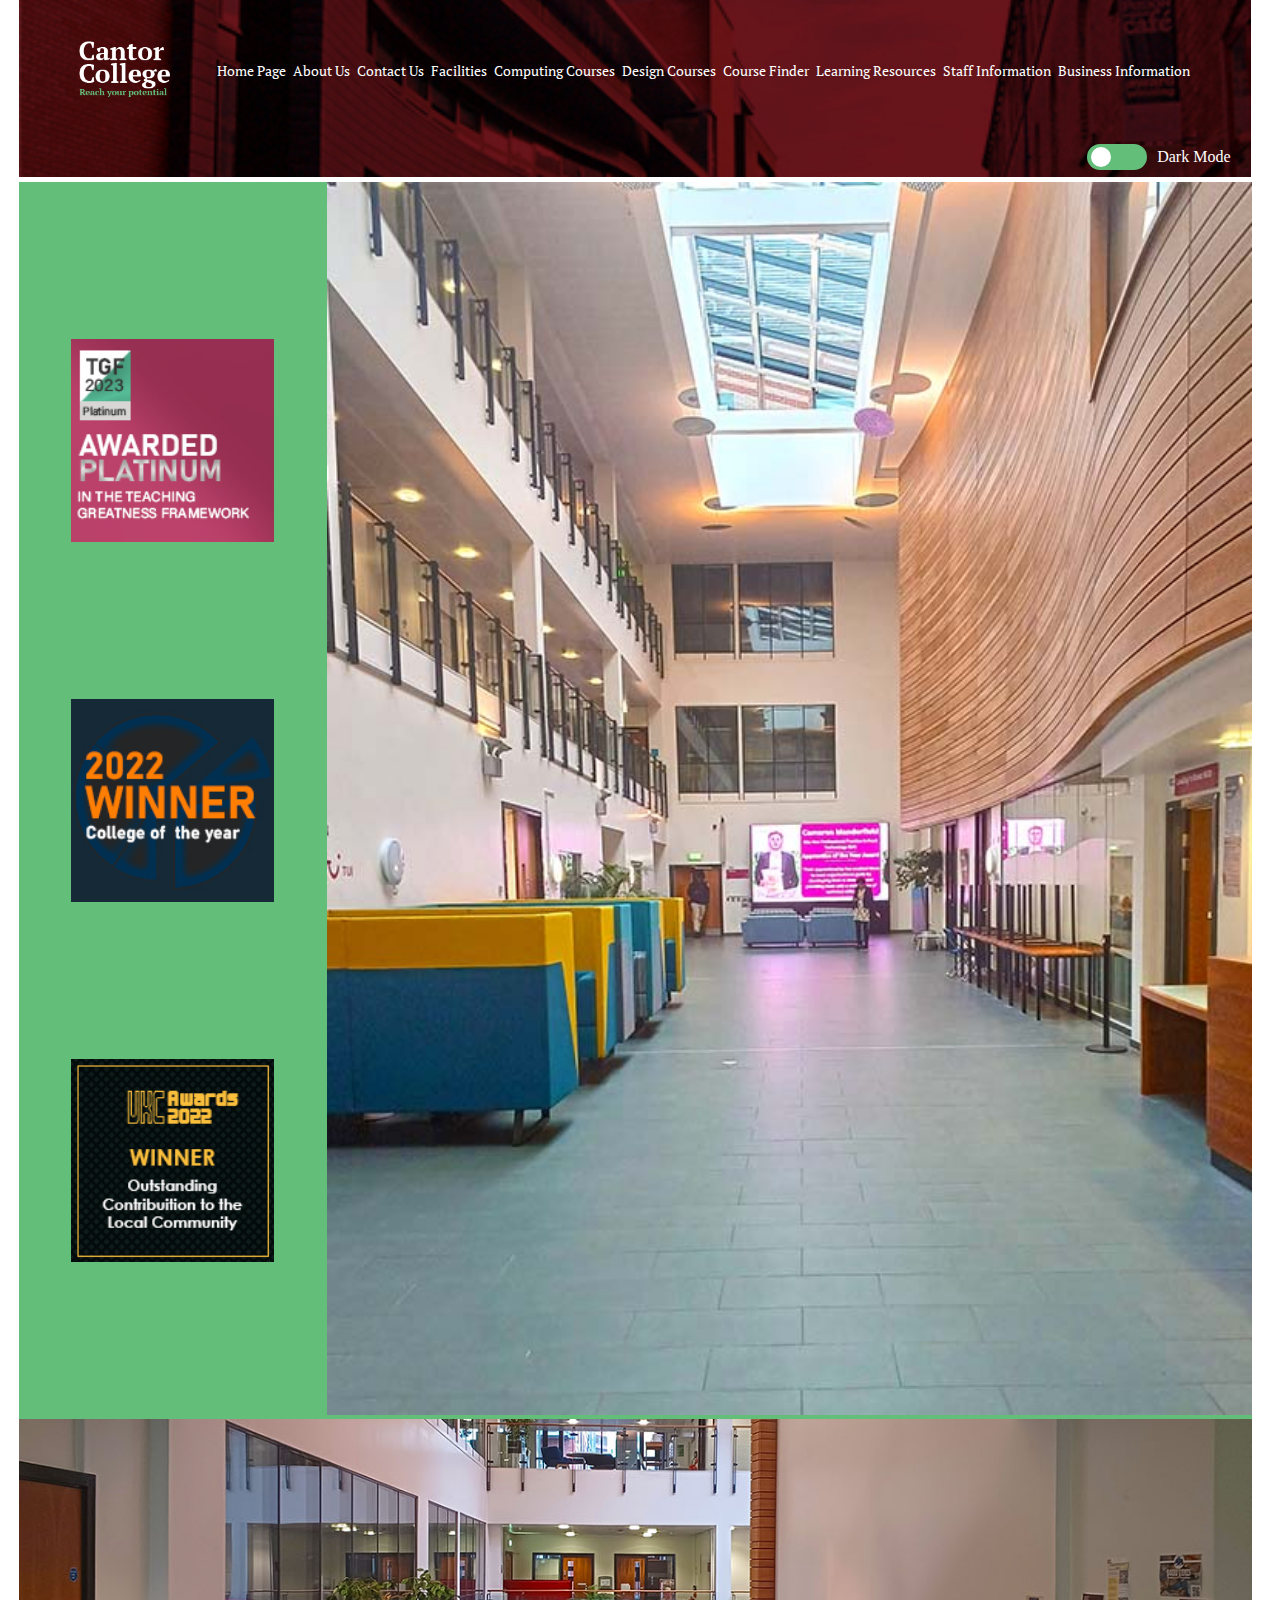
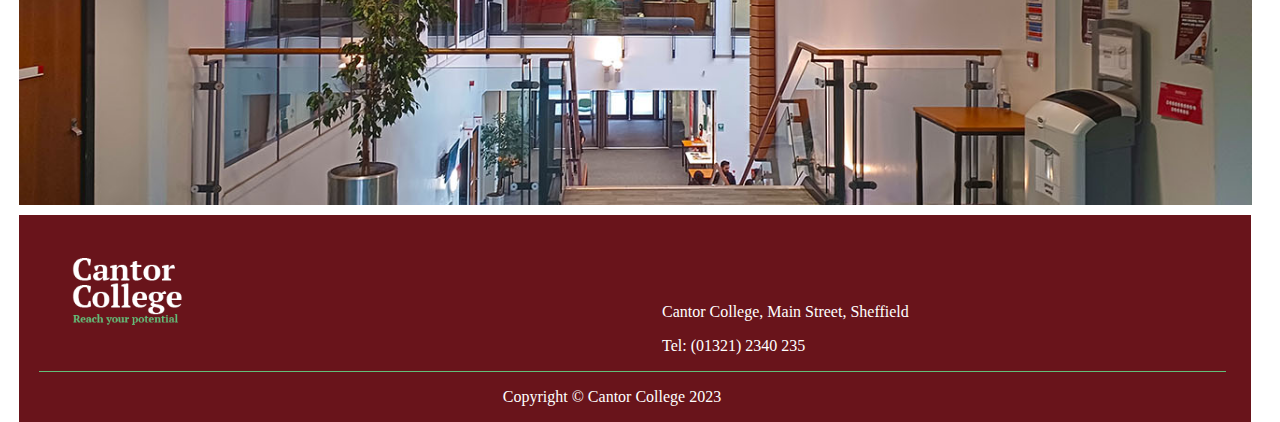
==== commit 812d85b3: "Updated footer (colour and design)" ====
--- a/index.html
+++ b/index.html
@@ -65,7 +65,7 @@
                     <img src="images/awardimage2.jpg" alt="" width="160" height="160" class="resize-image-small">
                 </div>
                 <div class="flex-right">
-                    <img src="images/atrium-lookhall.jpg" alt="" width="750" height="1500" class="resize-image">
+                    <img src="images/atrium-lookhall.jpg" alt="" width="600" height="800" class="resize-image">
                 </div>
             </div>
             <div class="page-segment-no-color">
--- a/styles/mobile.css
+++ b/styles/mobile.css
@@ -62,7 +62,7 @@
 
 .resize-image-small
 {
-    width: 33%;
+    width: 66%;
     height: auto;
 }
 
@@ -95,17 +95,19 @@
     margin-right: 3.5px;
     flex-wrap: wrap;
     overflow: hidden;
+    padding-right: 45px;
 }
 
 .footer-container
 {
     flex-basis: 100%;
     flex-shrink: 0;
-    padding: 30px;
     max-width: 100%;
     border-bottom-style: solid;
-    border-bottom-width: 5px;
+    border-bottom-width: 1px;
     border-bottom-color: #63BE79;
+    margin-left: 20px;
+    margin-right: 20px;
 }
 
 .footer-container-inner-initial
@@ -116,18 +118,14 @@
 
 .footer-container-inner-final
 {
-    box-sizing: border-box;
     flex-basis: 50%;
-    max-width: 50%;
+    padding-left: 30px;
 }
 
 .footer-bottom
 {
-    background-color: #146928;
     display: flex;
     width: 100%;
-    padding-left: 0px;
-    padding-right: 0px;
     justify-content: center;
 }
 
@@ -202,12 +200,12 @@
     flex-direction: column;
     align-items: center;
     justify-content: space-evenly;
-    flex-basis: 60%;
+    flex-basis: 25%;
 }
 
 .flex-right
 {    
-    flex-basis: 40%;
+    flex-basis: 75%;
 }
 
 .grey-out
--- a/styles/desktop.css
+++ b/styles/desktop.css
@@ -43,7 +43,6 @@
 footer
 {
   margin-right: 14.5px;
-
 }
 
 #target-position
